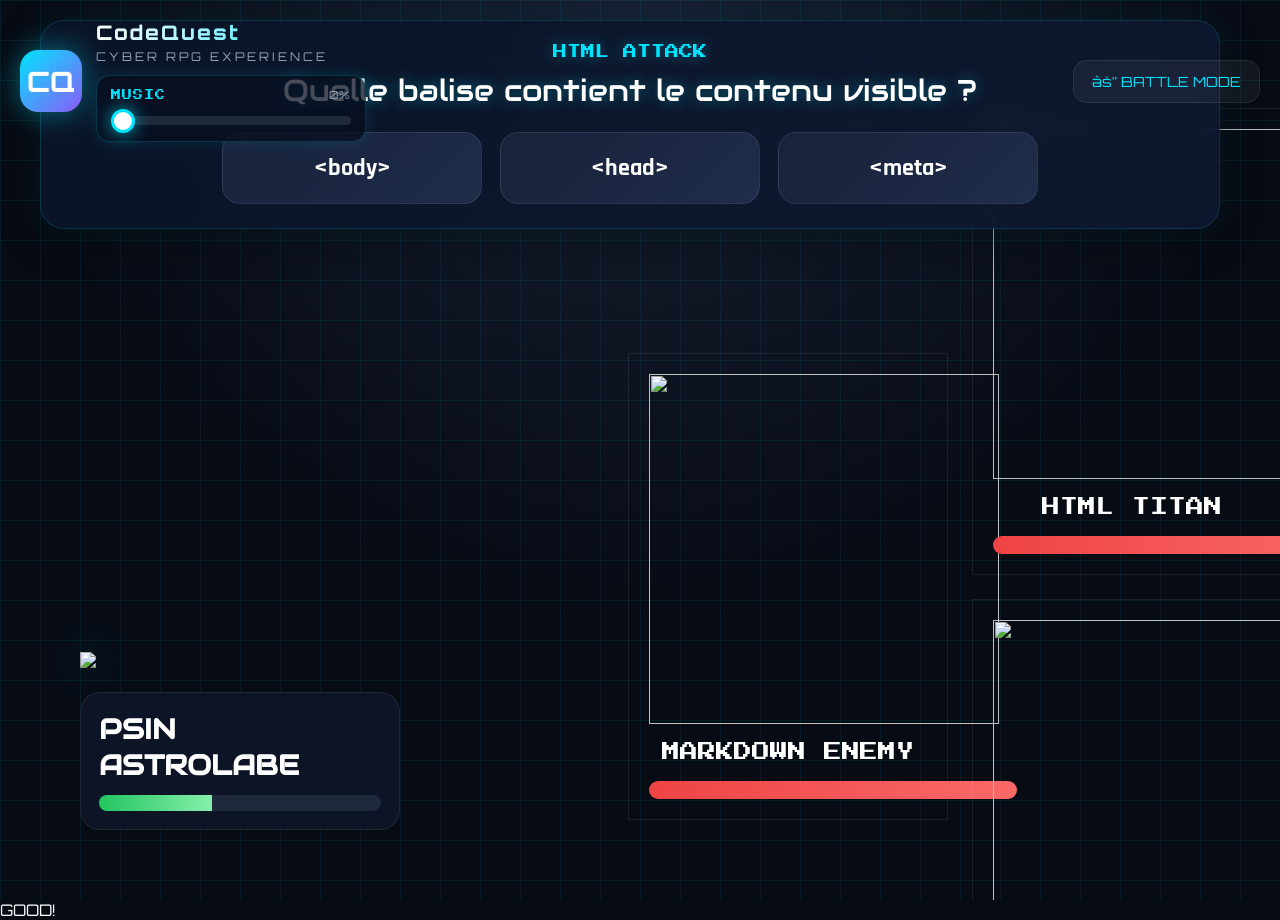
==== level2.html @ b1cb9bd3 "Add files via upload" ====
﻿<!DOCTYPE html>
<html lang="fr">
<head>

<meta charset="UTF-8">
<meta name="viewport" content="width=device-width, initial-scale=1.0">

<title>CodeQuest RPG</title>

<!-- FONTS -->

<link href="https://fonts.googleapis.com/css2?family=Orbitron:wght@400;600;700;800&family=Audiowide&family=Rajdhani:wght@500;700&family=Press+Start+2P&display=swap" rel="stylesheet">

<style>

:root{
--bg:#070b14;
--panel:#101827;
--cyan:#00e5ff;
--purple:#8b5cf6;
--green:#22c55e;
--red:#ef4444;
--text:#eaf2ff;
--muted:#94a3b8;
}

*{
margin:0;
padding:0;
box-sizing:border-box;
}

body{
font-family:'Orbitron',sans-serif;
background:
radial-gradient(circle at top,#172033 0%,#070b14 55%);
color:white;
overflow:hidden;
}

/* GAME */

.game{
display:flex;
height:100vh;
width:100%;
}

/* LEFT */

.left{
width:100%;
position:relative;
overflow:hidden;
background:
linear-gradient(rgba(4, 8, 20, 0),rgba(4, 8, 20, 0)),
url("https://media.discordapp.net/attachments/1496836122938970123/1508798208116133959/Forest-entrance-pixel-art-style3.png?ex=6a16d954&is=6a1587d4&hm=dcc3d919caa43a37c4cbbfd4655c73b022744e7decd07f7bc793303e6a61616b&=&format=webp&quality=lossless&width=1228&height=691");
background-size:cover;
background-position:center;
}


.left::before{
content:"";
position:absolute;
inset:0;
background:
linear-gradient(rgba(0,229,255,.08) 1px,transparent 1px),
linear-gradient(90deg,rgba(0,229,255,.08) 1px,transparent 1px);
background-size:40px 40px;
}

/* TOPBAR */

.topbar{
position:absolute;
top:20px;
left:20px;
right:20px;
display:flex;
justify-content:space-between;
align-items:center;
z-index:120;
}

/* LOGO */

.logo{
display:flex;
align-items:center;
gap:14px;
}

.logo-icon{
width:62px;
height:62px;
border-radius:18px;
background:
linear-gradient(135deg,var(--cyan),var(--purple));
display:flex;
align-items:center;
justify-content:center;
font-size:28px;
font-weight:800;
color:white;
box-shadow:0 0 30px rgba(0,229,255,.45);
}

.logo-text h1{
font-size:20px;
font-weight:800;
letter-spacing:2px;
background:linear-gradient(to right,#fff,var(--cyan));
-webkit-background-clip:text;
-webkit-text-fill-color:transparent;
}

.logo-text span{
font-size:12px;
color:var(--muted);
letter-spacing:3px;
}
.audio-control{
margin-top:10px;
width:270px;
padding:12px 14px;
border-radius:14px;
background:rgba(8,14,30,.74);
border:1px solid rgba(0,229,255,.18);
box-shadow:0 0 18px rgba(0,229,255,.12);
}

.audio-label{
display:flex;
justify-content:space-between;
align-items:center;
margin-bottom:7px;
font-size:10px;
font-family:'Press Start 2P',cursive;
letter-spacing:1px;
color:var(--cyan);
}

.audio-label::after{
content:attr(data-value);
font-family:'Orbitron',sans-serif;
font-size:11px;
color:var(--muted);
}

.music-slider{
width:100%;
height:9px;
appearance:none;
-webkit-appearance:none;
border-radius:999px;
outline:none;
background:linear-gradient(90deg,var(--cyan) 0%,var(--purple) 50%,#1e293b 50%);
cursor:pointer;
}

.music-slider::-webkit-slider-thumb{
appearance:none;
-webkit-appearance:none;
width:24px;
height:24px;
border-radius:50%;
background:#fff;
border:3px solid var(--cyan);
box-shadow:0 0 18px rgba(0,229,255,.75);
}

.music-slider::-moz-range-thumb{
width:20px;
height:20px;
border-radius:50%;
background:#fff;
border:3px solid var(--cyan);
box-shadow:0 0 18px rgba(0,229,255,.75);
}

/* MODE */

.mode{
padding:12px 18px;
border-radius:14px;
background:rgba(255,255,255,.05);
border:1px solid rgba(255,255,255,.08);
color:var(--cyan);
font-size:14px;
}

/* HERO */

.hero-area{
position:absolute;
left:80px;
bottom:70px;
z-index:3;
}

.hero{
width:460px;
transition:.2s;
filter:drop-shadow(0 0 20px rgba(0,229,255,.4));
}

.hero.hit{
transform:translateX(-15px) rotate(-5deg);
}

.hero.attack{
animation:heroAttack .35s ease;
}

@keyframes heroAttack{
50%{transform:translateX(28px) scale(1.04);}
}

.attack-effect{
position:fixed;
z-index:120;
pointer-events:none;
object-fit:contain;
}

.fireball-effect{
width:190px;
height:190px;
left:var(--start-x);
top:var(--start-y);
animation:fireballMove .55s ease-out forwards;
}

@keyframes fireballMove{
0%{
opacity:1;
transform:translate(-50%,-50%) scale(.9);
}
100%{
opacity:0;
transform:translate(
calc(var(--end-x) - var(--start-x) - 50%),
calc(var(--end-y) - var(--start-y) - 50%)
) scale(1.8);
}
}

.slash-effect{
width:320px;
height:320px;
left:var(--end-x);
top:var(--end-y);
animation:slashHit .45s ease-out forwards;
}

@keyframes slashHit{
0%{
opacity:0;
transform:translate(-50%,-50%) scale(.55) rotate(-25deg);
}
35%{
opacity:1;
transform:translate(-50%,-50%) scale(1.45) rotate(8deg);
}
100%{
opacity:0;
transform:translate(-50%,-50%) scale(1.75) rotate(18deg);
}
}

/* HERO CARD */

.hero-card{
margin-top:20px;
padding:18px;
width:320px;
border-radius:20px;
background:rgba(15,23,42,.8);
backdrop-filter:blur(12px);
border:1px solid rgba(255,255,255,.08);
}

.hero-name{
display:flex;
justify-content:space-between;
margin-bottom:12px;
}

.hero-name strong{
font-size:28px;
font-family:'Audiowide',sans-serif;
}

.hero-name span{
font-family:'Press Start 2P',cursive;
font-size:12px;
color:var(--cyan);
}

/* HP */

.hp-wrap{
height:16px;
background:#1e293b;
border-radius:20px;
overflow:hidden;
}

#heroHp{
height:100%;
width:100%;
background:
linear-gradient(to right,#22c55e,#86efac);
transition:.3s;
}

/* ENEMIES */

.enemies{
position:absolute;
width:900px;
height:900px;
left:75%;
top:52%;
transform:translate(-50%,-40%);

display:flex;
display:grid;
grid-template-columns:320px 320px;
grid-template-rows:auto auto;
gap:24px;
z-index:4;
align-items:center;
justify-content:center;
}

.enemy-markdown{
grid-column:1;
grid-row:1 / 3;
}

.enemy-html{
grid-column:2;
grid-row:1;
}

.enemy-css{
grid-column:2;
grid-row:2;
}

.enemy{
width:320px;
padding:20px;
border-radius:0px;
border:1px solid rgba(255,255,255,.08);

transition:.3s;
}

.enemy.dead{
opacity:0;
transform:scale(.2);
pointer-events:none;
}

.enemy img{
width:350px;
height:350px;
display:block;
margin:auto;
object-fit:contain;
}

.enemy-title{
margin-top:14px;
text-align:center;
font-size:18px;
line-height:1.6;
font-family:'Press Start 2P',cursive;
}

/* HP */

.hpbar{
margin-top:14px;
margin-right:-90px;
height:18px;
background:#1e293b;
border-radius:20px;
overflow:hidden;
}

.hp{
height:120%;
width:150%;
background:
linear-gradient(to right,#ef4444,#ff7b7b);
transition:.3s;
}

/* QUESTION BAR */

.question-bar{
position:absolute;
top:20px;
left:40px;
right:60px;
display:flex;
justify-content:center;
z-index:50;
}

/* QUESTION BOX */

.question-box{

width:100%;
max-width:1200px;

padding:24px 30px;

border-radius:24px;

background:
linear-gradient(
135deg,
rgba(10,20,40,.92),
rgba(15,25,50,.85)
);

backdrop-filter:blur(16px);

border:1px solid rgba(0,229,255,.15);

box-shadow:
0 0 30px rgba(0,229,255,.08),
0 10px 40px rgba(0,0,0,.45);

display:flex;
flex-direction:column;
align-items:center;
gap:22px;
}

/* QUESTION */

.question{
font-size:30px;
font-family:'Audiowide',sans-serif;
text-align:center;
text-shadow:0 0 15px rgba(0,229,255,.4);
}

/* TYPE */

.question-type{
font-size:14px;
font-family:'Press Start 2P',cursive;
color:#00e5ff;
margin-bottom:12px;
}

/* ANSWERS */

.answers{
display:flex;
flex-wrap:wrap;
justify-content:center;
gap:18px;
width:100%;
}

/* BUTTON */

button{
min-width:260px;
padding:20px;
border:none;
border-radius:18px;
font-family:'Rajdhani',sans-serif;
font-size:24px;
font-weight:700;
cursor:pointer;
color:white;

background:
linear-gradient(
135deg,
rgba(25,35,60,.95),
rgba(35,50,80,.85)
);

border:1px solid rgba(255,255,255,.08);

transition:.25s;
}

button:hover{
transform:translateY(-4px) scale(1.03);
border-color:rgba(0,229,255,.45);
box-shadow:0 0 25px rgba(0,229,255,.18);
}

/* FLASH */

.flash{
position:fixed;
inset:0;
background:red;
opacity:0;
pointer-events:none;
mix-blend-mode:screen;
}

.flash.active{
animation:flash .22s ease;
}

@keyframes flash{
0%{opacity:0;}
50%{opacity:.28;}
100%{opacity:0;}
}

/* WAVE TEXT */

.waveText{
position:absolute;
top:50%;
left:50%;
transform:translate(-50%,-50%);
font-size:64px;
font-family:'Press Start 2P',cursive;
color:#00e5ff;
text-shadow:0 0 30px rgba(0,229,255,.9);
opacity:0;
transition:.4s;
pointer-events:none;
z-index:999;
}

/* RESPONSIVE */

@media(max-width:1200px){

.answers{
flex-direction:column;
}

button{
width:100%;
}

.enemies{
right:20px;
}

.hero-area{
left:20px;
}

.hero{
width:190px;
}

}

</style>
</head>

<body>

<div class="game">

<div class="left">

<!-- TOPBAR -->

<div class="topbar">

<div class="logo">

<div class="logo-icon">
CQ
</div>

<div class="logo-text">
<h1>CodeQuest</h1>
<span>CYBER RPG EXPERIENCE</span>
<div class="audio-control">
<div class="audio-label" id="musicVolumeLabel" data-value="35%">MUSIC</div>
<input class="music-slider" id="musicSlider" type="range" min="0" max="1" step="0.01" value="0.35">
</div>
</div>

</div>

<div class="mode">
âš” BATTLE MODE
</div>

</div>

<!-- QUESTION BAR -->

<div class="question-bar">

<div class="question-box">

<div class="question" id="question"></div>

<div class="answers" id="answers"></div>

</div>

</div>

<!-- HERO -->

<div class="hero-area">

<img
class="hero"
id="hero"
src="https://media.discordapp.net/attachments/1496836122938970123/1508749656371499088/Perso_principal_1.png?ex=6a16ac1d&is=6a155a9d&hm=09882a6e4ed08aa9a7b1a9877a0e8fbe35bcbab6f525380bbb39b73051798152&=&format=webp&quality=lossless&width=704&height=704"
>

<div class="hero-card">

<div class="hero-name">
<strong id="heroName">PSIN ASTROLABE</strong>
<span></span>
</div>

<div class="hp-wrap">
<div id="heroHp"></div>
</div>

</div>

</div>

<!-- ENEMIES -->

<div class="enemies" id="enemyBox"></div>

<!-- WAVE TEXT -->

<div class="waveText" id="waveText"></div>

</div>

</div>

<div class="flash" id="flash"></div>

<!-- MUSIC -->

<audio id="bgMusic" autoplay loop>
<source src="src/audio/nrmal.mp3" type="audio/mp3">
</audio>

<script>

// MUSIC

const music = document.getElementById("bgMusic");
const musicSlider = document.getElementById("musicSlider");
const musicVolumeLabel = document.getElementById("musicVolumeLabel");
const musicTracks = {
normal:"src/audio/nrmal.mp3",
miniboss:"src/audio/miniboss.mp3",
boss:"src/audio/boss.mp3"
};
let currentMusicTrack = "";

function getSavedMusicVolume(){
let saved = Number(localStorage.getItem("musicVolume"));
return Number.isFinite(saved) ? Math.min(1, Math.max(0, saved)) : 0.35;
}

function applyMusicVolume(value){
let percent = Math.round(value * 100);
music.volume = value;
musicSlider.value = value;
musicSlider.style.background = "linear-gradient(90deg,var(--cyan) 0%,var(--purple) " + percent + "%,#1e293b " + percent + "%)";
musicVolumeLabel.dataset.value = percent + "%";
localStorage.setItem("musicVolume", String(value));
}

function initMusicControls(){
applyMusicVolume(getSavedMusicVolume());
musicSlider.addEventListener("input",event=>{
applyMusicVolume(Number(event.target.value));
music.play().catch(()=>{});
});
}

function setBattleMusic(track){
let src = musicTracks[track] || musicTracks.normal;
if(currentMusicTrack === src){
return;
}
currentMusicTrack = src;
music.src = src;
music.load();
music.play().catch(()=>{});
}

function updateBattleMusic(waveData){
let label = ((waveData && waveData.intro) || "").toUpperCase();
let names = waveData && waveData.enemies ? waveData.enemies.map(enemy=>enemy.name).join(" ").toUpperCase() : "";

if(label.includes("FINAL") || label.includes("JAVASCRIPT") || names.includes("JAVASCRIPT BOSS")){
setBattleMusic("boss");
return;
}

if(label.includes("BOSS") || names.includes("MINI BOSS") || names.includes("PYTHON BOSS")){
setBattleMusic("miniboss");
return;
}

setBattleMusic("normal");
}

initMusicControls();
setBattleMusic("normal");

// QUESTIONS

const questions = [

{
q:"Quelle balise contient le contenu visible ?",
a:["<body>","<head>","<meta>"],
c:0,
type:"html"
},

{
q:"Quel attribut donne l'adresse d'un lien ?",
a:["href","src","alt"],
c:0,
type:"html"
},

{
q:"Quelle propriete change la couleur du fond ?",
a:["background-color","text-color","page-color"],
c:0,
type:"css"
},

{
q:"Quelle propriete change la taille du texte ?",
a:["font-size","text-height","size-font"],
c:0,
type:"css"
},

{
q:"A quoi sert Markdown ?",
a:["Mettre en forme du texte","Compiler Python","Colorer du CSS"],
c:0,
type:"markdown"
},

{
q:"Quel symbole cree un titre niveau 1 ?",
a:["#","=","!"],
c:0,
type:"markdown"
},

{
q:"Comment creer une liste a puces ?",
a:["- item","<item>","list:item"],
c:0,
type:"markdown"
},

{
q:"Comment mettre un mot en italique ?",
a:["*mot*","//mot//","<i-md>mot"],
c:0,
type:"markdown"
},

{
q:"Quel symbole commence une citation ?",
a:[">","@","?"],
c:0,
type:"markdown"
},

{
q:"Quelle syntaxe cree un lien ?",
a:["[texte](url)","{texte:url}","url(texte)"],
c:0,
type:"markdown"
},

{
q:"Comment afficher du code dans une phrase ?",
a:["`code`","/code/","<script>"],
c:0,
type:"markdown"
},


];
// VARIABLES

let q = 0;
const storedHeroHP = Number(localStorage.getItem("heroHP"));
let heroHP = Number.isFinite(storedHeroHP)
? Math.min(100, Math.max(0, storedHeroHP) + 40)
: 100;

function setupHeroState(){

const playerName = localStorage.getItem("playerName") || "PSIN ASTROLABE";
const heroName = document.getElementById("heroName");

if(heroName){
heroName.innerText = playerName;
}

document.getElementById("heroHp").style.width = heroHP + "%";
saveHeroHP();

}

function saveHeroHP(){
localStorage.setItem("heroHP", String(Math.max(0, Math.min(100, heroHP))));
}

let waves = [

{
count:3,
enemies:[

{
name:"MARKDOWN ENEMY",
type:"markdown",
img:"src/img/mardown_enemie.webp"
},

{
name:"HTML TITAN",
type:"html",
img:"https://media.discordapp.net/attachments/1496836122938970123/1506393136962994236/HTML_Troll.png?ex=6a16ab2f&is=6a1559af&hm=022b9ffbeeb37be2da31de5db070a92021c85b41fc37fb46e556a6a7fe962621&=&format=webp&quality=lossless&width=704&height=704",
},

{
name:"CSS PHANTOM",
type:"css",
img:"https://media.discordapp.net/attachments/1496836122938970123/1506394579446927500/CSS_Troll.png?ex=6a16ac87&is=6a155b07&hm=b29c2d90ab96dfa5b808be0e9bf727e0b3d24b51e8b887ae2e13a5cad00b5a51&=&format=webp&quality=lossless&width=804&height=904"
},
]
}

];

let wave = 0;
let enemies = [];

const fireballGif = "src/img/New_Piskel.gif";
const slashGif = "src/img/New_Piskel_1.gif";

function playHeroAttack(type){

let hero = document.getElementById("hero");
let target = document.querySelector(".enemy:not(.dead)");

if(!hero || !target){
return;
}

hero.classList.add("attack");

setTimeout(()=>{
hero.classList.remove("attack");
},350);

let heroBox = hero.getBoundingClientRect();
let targetBox = target.getBoundingClientRect();

let startX = heroBox.left + heroBox.width * .5 + "px";
let startY = heroBox.top + heroBox.height * .48 + "px";
let endX = targetBox.left + targetBox.width * .5 + "px";
let endY = targetBox.top + targetBox.height * .42 + "px";

let effect = document.createElement("img");
let isFireball = type === "html";

effect.src = isFireball ? fireballGif : slashGif;
effect.className = isFireball
? "attack-effect fireball-effect"
: "attack-effect slash-effect";

effect.style.setProperty("--start-x", startX);
effect.style.setProperty("--start-y", startY);
effect.style.setProperty("--end-x", endX);
effect.style.setProperty("--end-y", endY);

document.body.appendChild(effect);

setTimeout(()=>{
effect.remove();
},650);

}

// WAVE TEXT

function showWaveText(text){

const waveText = document.getElementById("waveText");

waveText.innerText = text;

waveText.style.opacity = "1";
waveText.style.transform = "translate(-50%,-50%) scale(1.1)";

setTimeout(()=>{

waveText.style.opacity = "0";
waveText.style.transform = "translate(-50%,-50%) scale(.9)";

},1800);

}

// START WAVE

function startWave(){

document.getElementById("enemyBox").innerHTML = "";

enemies = [];

let w = waves[wave];



updateBattleMusic(w);
for(let i=0;i<w.count;i++){

let e = {
hp:100,
img:w.enemies[i].img,
name:w.enemies[i].name,
type:w.enemies[i].type,
id:Math.random()
};

enemies.push(e);

let div = document.createElement("div");

div.className = "enemy enemy-"+e.type;
div.id = "enemy"+e.id;

div.innerHTML = `

<img src="${e.img}">

<div class="enemy-title">
${e.name}
</div>

<div class="hpbar">
<div class="hp" id="hp${e.id}"></div>
</div>

`;

document.getElementById("enemyBox").appendChild(div);

}

}

// LOAD QUESTION

function loadQ(){

q = findNextQuestionIndex(q);

if(q === -1){
return;
}

let data = questions[q];

document.getElementById("question").innerHTML = `

<div class="question-type">
${data.type.toUpperCase()} ATTACK
</div>

${data.q}

`;

let box = document.getElementById("answers");

box.innerHTML = "";

data.a.forEach((a,i)=>{

let b = document.createElement("button");

b.innerText = a;

b.onclick = ()=>{

if(i === data.c){

playHeroAttack(data.type);
hitEnemy(data.type);

}else{

heroHit();

}

flash();
next();

};

box.appendChild(b);

});

}

// NEXT

function findNextQuestionIndex(start){

if(enemies.length === 0){
return -1;
}

for(let i=0;i<questions.length;i++){

let index = (start + i) % questions.length;

if(enemies.some(enemy => enemy.type === questions[index].type && enemy.hp > 0)){
return index;
}

}

return -1;

}

function next(){

q++;

if(q >= questions.length){
q = 0;
}

loadQ();

}

// HIT ENEMY

function hitEnemy(type){

let enemy = enemies.find(e => e.type === type && e.hp > 0);

if(!enemy){

showWaveText("âŒ AUCUN ENNEMI");

return;

}

enemy.hp -= 50;

document.getElementById("hp"+enemy.id).style.width =
enemy.hp + "%";

let dom = document.getElementById("enemy"+enemy.id);

dom.style.transform = "scale(1.08)";

setTimeout(()=>{
dom.style.transform = "";
},200);

if(enemy.hp <= 0){

dom.classList.add("dead");

setTimeout(()=>{

enemies =
enemies.filter(e => e.id !== enemy.id);

if(enemies.length === 0){

saveHeroHP();
localStorage.setItem("unlockedLevel", Math.max(Number(localStorage.getItem("unlockedLevel")) || 1, 3));
window.location.href = "menu.html";
return;
}

},300);

}

}

// HERO HIT

function heroHit(){

let h = document.getElementById("hero");

h.classList.add("hit");

setTimeout(()=>{
h.classList.remove("hit");
},200);

heroHP -= 10;

if(heroHP < 0){
heroHP = 0;
}

document.getElementById("heroHp").style.width =
heroHP + "%";

saveHeroHP();

if(heroHP <= 0){

showWaveText("ðŸ’€ GAME OVER");

setTimeout(()=>{
location.reload();
},2000);

}

}

// FLASH

function flash(){

let f = document.getElementById("flash");

f.classList.add("active");

setTimeout(()=>{
f.classList.remove("active");
},200);

}

// INIT

setupHeroState();
startWave();
loadQ();

</script>
<div class="goodFlash" id="goodFlash"></div>
<div class="goodText" id="goodText">GOOD!</div>
</body>
</html>
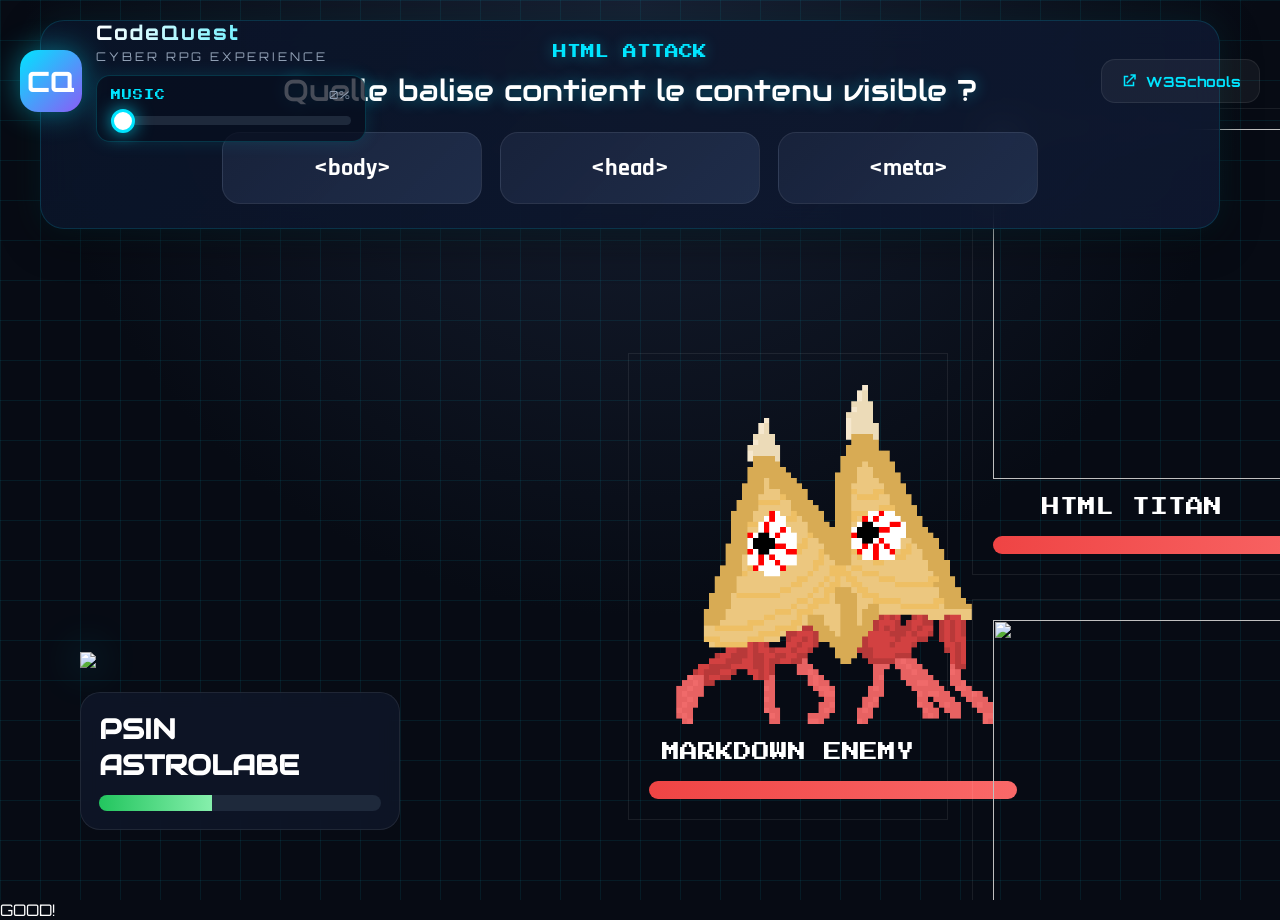
==== commit a51b03f7: "Update level2.html" ====
--- a/level2.html
+++ b/level2.html
@@ -1,4 +1,4 @@
-﻿<!DOCTYPE html>
+<!DOCTYPE html>
 <html lang="fr">
 <head>
 
@@ -119,75 +119,92 @@
 font-size:12px;
 color:var(--muted);
 letter-spacing:3px;
-}
-.audio-control{
-margin-top:10px;
-width:270px;
-padding:12px 14px;
-border-radius:14px;
-background:rgba(8,14,30,.74);
-border:1px solid rgba(0,229,255,.18);
-box-shadow:0 0 18px rgba(0,229,255,.12);
-}
-
-.audio-label{
-display:flex;
-justify-content:space-between;
-align-items:center;
-margin-bottom:7px;
-font-size:10px;
-font-family:'Press Start 2P',cursive;
-letter-spacing:1px;
-color:var(--cyan);
-}
-
-.audio-label::after{
-content:attr(data-value);
-font-family:'Orbitron',sans-serif;
-font-size:11px;
-color:var(--muted);
-}
-
-.music-slider{
-width:100%;
-height:9px;
-appearance:none;
--webkit-appearance:none;
-border-radius:999px;
-outline:none;
-background:linear-gradient(90deg,var(--cyan) 0%,var(--purple) 50%,#1e293b 50%);
-cursor:pointer;
-}
-
-.music-slider::-webkit-slider-thumb{
-appearance:none;
--webkit-appearance:none;
-width:24px;
-height:24px;
-border-radius:50%;
-background:#fff;
-border:3px solid var(--cyan);
-box-shadow:0 0 18px rgba(0,229,255,.75);
-}
-
-.music-slider::-moz-range-thumb{
-width:20px;
-height:20px;
-border-radius:50%;
-background:#fff;
-border:3px solid var(--cyan);
-box-shadow:0 0 18px rgba(0,229,255,.75);
+}
+.audio-control{
+margin-top:10px;
+width:270px;
+padding:12px 14px;
+border-radius:14px;
+background:rgba(8,14,30,.74);
+border:1px solid rgba(0,229,255,.18);
+box-shadow:0 0 18px rgba(0,229,255,.12);
+}
+
+.audio-label{
+display:flex;
+justify-content:space-between;
+align-items:center;
+margin-bottom:7px;
+font-size:10px;
+font-family:'Press Start 2P',cursive;
+letter-spacing:1px;
+color:var(--cyan);
+}
+
+.audio-label::after{
+content:attr(data-value);
+font-family:'Orbitron',sans-serif;
+font-size:11px;
+color:var(--muted);
+}
+
+.music-slider{
+width:100%;
+height:9px;
+appearance:none;
+-webkit-appearance:none;
+border-radius:999px;
+outline:none;
+background:linear-gradient(90deg,var(--cyan) 0%,var(--purple) 50%,#1e293b 50%);
+cursor:pointer;
+}
+
+.music-slider::-webkit-slider-thumb{
+appearance:none;
+-webkit-appearance:none;
+width:24px;
+height:24px;
+border-radius:50%;
+background:#fff;
+border:3px solid var(--cyan);
+box-shadow:0 0 18px rgba(0,229,255,.75);
+}
+
+.music-slider::-moz-range-thumb{
+width:20px;
+height:20px;
+border-radius:50%;
+background:#fff;
+border:3px solid var(--cyan);
+box-shadow:0 0 18px rgba(0,229,255,.75);
 }
 
 /* MODE */
 
 .mode{
+display:flex;
+align-items:center;
+gap:8px;
 padding:12px 18px;
 border-radius:14px;
 background:rgba(255,255,255,.05);
 border:1px solid rgba(255,255,255,.08);
 color:var(--cyan);
 font-size:14px;
+font-weight:700;
+text-decoration:none;
+transition:.2s;
+}
+
+.mode:hover{
+background:rgba(0,229,255,.12);
+border-color:rgba(0,229,255,.45);
+box-shadow:0 0 18px rgba(0,229,255,.18);
+}
+
+.mode svg{
+width:18px;
+height:18px;
 }
 
 /* HERO */
@@ -325,30 +342,30 @@
 top:52%;
 transform:translate(-50%,-40%);
 
-display:flex;
-display:grid;
-grid-template-columns:320px 320px;
-grid-template-rows:auto auto;
-gap:24px;
-z-index:4;
-align-items:center;
-justify-content:center;
-}
-
-.enemy-markdown{
-grid-column:1;
-grid-row:1 / 3;
-}
-
-.enemy-html{
-grid-column:2;
-grid-row:1;
-}
-
-.enemy-css{
-grid-column:2;
-grid-row:2;
-}
+display:flex;
+display:grid;
+grid-template-columns:320px 320px;
+grid-template-rows:auto auto;
+gap:24px;
+z-index:4;
+align-items:center;
+justify-content:center;
+}
+
+.enemy-markdown{
+grid-column:1;
+grid-row:1 / 3;
+}
+
+.enemy-html{
+grid-column:2;
+grid-row:1;
+}
+
+.enemy-css{
+grid-column:2;
+grid-row:2;
+}
 
 .enemy{
 width:320px;
@@ -588,18 +605,22 @@
 
 <div class="logo-text">
 <h1>CodeQuest</h1>
-<span>CYBER RPG EXPERIENCE</span>
-<div class="audio-control">
-<div class="audio-label" id="musicVolumeLabel" data-value="35%">MUSIC</div>
-<input class="music-slider" id="musicSlider" type="range" min="0" max="1" step="0.01" value="0.35">
-</div>
-</div>
-
-</div>
-
-<div class="mode">
-âš” BATTLE MODE
-</div>
+<span>CYBER RPG EXPERIENCE</span>
+<div class="audio-control">
+<div class="audio-label" id="musicVolumeLabel" data-value="35%">MUSIC</div>
+<input class="music-slider" id="musicSlider" type="range" min="0" max="1" step="0.01" value="0.35">
+</div>
+</div>
+
+</div>
+
+<a class="mode" href="https://www.w3schools.com/" target="_blank" rel="noopener noreferrer" title="Ouvrir W3Schools">
+<svg viewBox="0 0 24 24" aria-hidden="true">
+<path fill="currentColor" d="M14 3h7v7h-2V6.41l-9.29 9.3-1.42-1.42 9.3-9.29H14V3Z"/>
+<path fill="currentColor" d="M5 5h6v2H7v10h10v-4h2v6H5V5Z"/>
+</svg>
+W3Schools
+</a>
 
 </div>
 
@@ -658,211 +679,211 @@
 
 <!-- MUSIC -->
 
-<audio id="bgMusic" autoplay loop>
-<source src="src/audio/nrmal.mp3" type="audio/mp3">
+<audio id="bgMusic" autoplay loop>
+<source src="src/audio/nrmal.mp3" type="audio/mp3">
 </audio>
 
 <script>
 
 // MUSIC
 
-const music = document.getElementById("bgMusic");
-const musicSlider = document.getElementById("musicSlider");
-const musicVolumeLabel = document.getElementById("musicVolumeLabel");
-const musicTracks = {
-normal:"src/audio/nrmal.mp3",
-miniboss:"src/audio/miniboss.mp3",
-boss:"src/audio/boss.mp3"
-};
-let currentMusicTrack = "";
-
-function getSavedMusicVolume(){
-let saved = Number(localStorage.getItem("musicVolume"));
-return Number.isFinite(saved) ? Math.min(1, Math.max(0, saved)) : 0.35;
-}
-
-function applyMusicVolume(value){
-let percent = Math.round(value * 100);
-music.volume = value;
-musicSlider.value = value;
-musicSlider.style.background = "linear-gradient(90deg,var(--cyan) 0%,var(--purple) " + percent + "%,#1e293b " + percent + "%)";
-musicVolumeLabel.dataset.value = percent + "%";
-localStorage.setItem("musicVolume", String(value));
-}
-
-function initMusicControls(){
-applyMusicVolume(getSavedMusicVolume());
+const music = document.getElementById("bgMusic");
+const musicSlider = document.getElementById("musicSlider");
+const musicVolumeLabel = document.getElementById("musicVolumeLabel");
+const musicTracks = {
+normal:"src/audio/nrmal.mp3",
+miniboss:"src/audio/miniboss.mp3",
+boss:"src/audio/boss.mp3"
+};
+let currentMusicTrack = "";
+
+function getSavedMusicVolume(){
+let saved = Number(localStorage.getItem("musicVolume"));
+return Number.isFinite(saved) ? Math.min(1, Math.max(0, saved)) : 0.35;
+}
+
+function applyMusicVolume(value){
+let percent = Math.round(value * 100);
+music.volume = value;
+musicSlider.value = value;
+musicSlider.style.background = "linear-gradient(90deg,var(--cyan) 0%,var(--purple) " + percent + "%,#1e293b " + percent + "%)";
+musicVolumeLabel.dataset.value = percent + "%";
+localStorage.setItem("musicVolume", String(value));
+}
+
+function initMusicControls(){
+applyMusicVolume(getSavedMusicVolume());
 musicSlider.addEventListener("input",event=>{
 applyMusicVolume(Number(event.target.value));
 music.play().catch(()=>{});
-});
-}
-
-function setBattleMusic(track){
-let src = musicTracks[track] || musicTracks.normal;
-if(currentMusicTrack === src){
-return;
-}
-currentMusicTrack = src;
-music.src = src;
-music.load();
-music.play().catch(()=>{});
-}
-
-function updateBattleMusic(waveData){
-let label = ((waveData && waveData.intro) || "").toUpperCase();
-let names = waveData && waveData.enemies ? waveData.enemies.map(enemy=>enemy.name).join(" ").toUpperCase() : "";
-
-if(label.includes("FINAL") || label.includes("JAVASCRIPT") || names.includes("JAVASCRIPT BOSS")){
-setBattleMusic("boss");
-return;
-}
-
-if(label.includes("BOSS") || names.includes("MINI BOSS") || names.includes("PYTHON BOSS")){
-setBattleMusic("miniboss");
-return;
-}
-
-setBattleMusic("normal");
-}
-
-initMusicControls();
+});
+}
+
+function setBattleMusic(track){
+let src = musicTracks[track] || musicTracks.normal;
+if(currentMusicTrack === src){
+return;
+}
+currentMusicTrack = src;
+music.src = src;
+music.load();
+music.play().catch(()=>{});
+}
+
+function updateBattleMusic(waveData){
+let label = ((waveData && waveData.intro) || "").toUpperCase();
+let names = waveData && waveData.enemies ? waveData.enemies.map(enemy=>enemy.name).join(" ").toUpperCase() : "";
+
+if(label.includes("FINAL") || label.includes("JAVASCRIPT") || names.includes("JAVASCRIPT BOSS")){
+setBattleMusic("boss");
+return;
+}
+
+if(label.includes("BOSS") || names.includes("MINI BOSS") || names.includes("PYTHON BOSS")){
+setBattleMusic("miniboss");
+return;
+}
+
 setBattleMusic("normal");
-
-// QUESTIONS
-
-const questions = [
-
-{
-q:"Quelle balise contient le contenu visible ?",
-a:["<body>","<head>","<meta>"],
-c:0,
-type:"html"
-},
-
-{
-q:"Quel attribut donne l'adresse d'un lien ?",
-a:["href","src","alt"],
-c:0,
-type:"html"
-},
-
-{
-q:"Quelle propriete change la couleur du fond ?",
-a:["background-color","text-color","page-color"],
-c:0,
-type:"css"
-},
-
-{
-q:"Quelle propriete change la taille du texte ?",
-a:["font-size","text-height","size-font"],
-c:0,
-type:"css"
-},
-
-{
-q:"A quoi sert Markdown ?",
-a:["Mettre en forme du texte","Compiler Python","Colorer du CSS"],
-c:0,
-type:"markdown"
-},
-
-{
-q:"Quel symbole cree un titre niveau 1 ?",
-a:["#","=","!"],
-c:0,
-type:"markdown"
-},
-
-{
-q:"Comment creer une liste a puces ?",
-a:["- item","<item>","list:item"],
-c:0,
-type:"markdown"
-},
-
-{
-q:"Comment mettre un mot en italique ?",
-a:["*mot*","//mot//","<i-md>mot"],
-c:0,
-type:"markdown"
-},
-
-{
-q:"Quel symbole commence une citation ?",
-a:[">","@","?"],
-c:0,
-type:"markdown"
-},
-
-{
-q:"Quelle syntaxe cree un lien ?",
-a:["[texte](url)","{texte:url}","url(texte)"],
-c:0,
-type:"markdown"
-},
-
-{
-q:"Comment afficher du code dans une phrase ?",
-a:["`code`","/code/","<script>"],
-c:0,
-type:"markdown"
-},
-
-
+}
+
+initMusicControls();
+setBattleMusic("normal");
+
+// QUESTIONS
+
+const questions = [
+
+{
+q:"Quelle balise contient le contenu visible ?",
+a:["<body>","<head>","<meta>"],
+c:0,
+type:"html"
+},
+
+{
+q:"Quel attribut donne l'adresse d'un lien ?",
+a:["href","src","alt"],
+c:0,
+type:"html"
+},
+
+{
+q:"Quelle propriete change la couleur du fond ?",
+a:["background-color","text-color","page-color"],
+c:0,
+type:"css"
+},
+
+{
+q:"Quelle propriete change la taille du texte ?",
+a:["font-size","text-height","size-font"],
+c:0,
+type:"css"
+},
+
+{
+q:"A quoi sert Markdown ?",
+a:["Mettre en forme du texte","Compiler Python","Colorer du CSS"],
+c:0,
+type:"markdown"
+},
+
+{
+q:"Quel symbole cree un titre niveau 1 ?",
+a:["#","=","!"],
+c:0,
+type:"markdown"
+},
+
+{
+q:"Comment creer une liste a puces ?",
+a:["- item","<item>","list:item"],
+c:0,
+type:"markdown"
+},
+
+{
+q:"Comment mettre un mot en italique ?",
+a:["*mot*","//mot//","<i-md>mot"],
+c:0,
+type:"markdown"
+},
+
+{
+q:"Quel symbole commence une citation ?",
+a:[">","@","?"],
+c:0,
+type:"markdown"
+},
+
+{
+q:"Quelle syntaxe cree un lien ?",
+a:["[texte](url)","{texte:url}","url(texte)"],
+c:0,
+type:"markdown"
+},
+
+{
+q:"Comment afficher du code dans une phrase ?",
+a:["`code`","/code/","<script>"],
+c:0,
+type:"markdown"
+},
+
+
 ];
 // VARIABLES
 
 let q = 0;
-const storedHeroHP = Number(localStorage.getItem("heroHP"));
-let heroHP = Number.isFinite(storedHeroHP)
-? Math.min(100, Math.max(0, storedHeroHP) + 40)
-: 100;
-
-function setupHeroState(){
-
-const playerName = localStorage.getItem("playerName") || "PSIN ASTROLABE";
-const heroName = document.getElementById("heroName");
-
-if(heroName){
-heroName.innerText = playerName;
-}
-
-document.getElementById("heroHp").style.width = heroHP + "%";
-saveHeroHP();
-
-}
-
-function saveHeroHP(){
-localStorage.setItem("heroHP", String(Math.max(0, Math.min(100, heroHP))));
+const storedHeroHP = Number(localStorage.getItem("heroHP"));
+let heroHP = Number.isFinite(storedHeroHP)
+? Math.min(100, Math.max(0, storedHeroHP) + 40)
+: 100;
+
+function setupHeroState(){
+
+const playerName = localStorage.getItem("playerName") || "PSIN ASTROLABE";
+const heroName = document.getElementById("heroName");
+
+if(heroName){
+heroName.innerText = playerName;
+}
+
+document.getElementById("heroHp").style.width = heroHP + "%";
+saveHeroHP();
+
+}
+
+function saveHeroHP(){
+localStorage.setItem("heroHP", String(Math.max(0, Math.min(100, heroHP))));
 }
 
 let waves = [
 
 {
 count:3,
-enemies:[
-
-{
-name:"MARKDOWN ENEMY",
-type:"markdown",
-img:"src/img/mardown_enemie.webp"
-},
-
-{
-name:"HTML TITAN",
-type:"html",
-img:"https://media.discordapp.net/attachments/1496836122938970123/1506393136962994236/HTML_Troll.png?ex=6a16ab2f&is=6a1559af&hm=022b9ffbeeb37be2da31de5db070a92021c85b41fc37fb46e556a6a7fe962621&=&format=webp&quality=lossless&width=704&height=704",
-},
-
-{
-name:"CSS PHANTOM",
-type:"css",
-img:"https://media.discordapp.net/attachments/1496836122938970123/1506394579446927500/CSS_Troll.png?ex=6a16ac87&is=6a155b07&hm=b29c2d90ab96dfa5b808be0e9bf727e0b3d24b51e8b887ae2e13a5cad00b5a51&=&format=webp&quality=lossless&width=804&height=904"
-},
-]
-}
+enemies:[
+
+{
+name:"MARKDOWN ENEMY",
+type:"markdown",
+img:"src/img/mardown_enemie.webp"
+},
+
+{
+name:"HTML TITAN",
+type:"html",
+img:"https://media.discordapp.net/attachments/1496836122938970123/1506393136962994236/HTML_Troll.png?ex=6a16ab2f&is=6a1559af&hm=022b9ffbeeb37be2da31de5db070a92021c85b41fc37fb46e556a6a7fe962621&=&format=webp&quality=lossless&width=704&height=704",
+},
+
+{
+name:"CSS PHANTOM",
+type:"css",
+img:"https://media.discordapp.net/attachments/1496836122938970123/1506394579446927500/CSS_Troll.png?ex=6a16ac87&is=6a155b07&hm=b29c2d90ab96dfa5b808be0e9bf727e0b3d24b51e8b887ae2e13a5cad00b5a51&=&format=webp&quality=lossless&width=804&height=904"
+},
+]
+}
 
 ];
 
@@ -948,7 +969,7 @@
 
 
 
-updateBattleMusic(w);
+updateBattleMusic(w);
 for(let i=0;i<w.count;i++){
 
 let e = {
@@ -963,7 +984,7 @@
 
 let div = document.createElement("div");
 
-div.className = "enemy enemy-"+e.type;
+div.className = "enemy enemy-"+e.type;
 div.id = "enemy"+e.id;
 
 div.innerHTML = `
@@ -988,15 +1009,15 @@
 
 // LOAD QUESTION
 
-function loadQ(){
-
-q = findNextQuestionIndex(q);
-
-if(q === -1){
-return;
-}
-
-let data = questions[q];
+function loadQ(){
+
+q = findNextQuestionIndex(q);
+
+if(q === -1){
+return;
+}
+
+let data = questions[q];
 
 document.getElementById("question").innerHTML = `
 
@@ -1042,31 +1063,31 @@
 
 }
 
-// NEXT
-
-function findNextQuestionIndex(start){
-
-if(enemies.length === 0){
-return -1;
-}
-
-for(let i=0;i<questions.length;i++){
-
-let index = (start + i) % questions.length;
-
-if(enemies.some(enemy => enemy.type === questions[index].type && enemy.hp > 0)){
-return index;
-}
-
-}
-
-return -1;
-
-}
-
-function next(){
-
-q++;
+// NEXT
+
+function findNextQuestionIndex(start){
+
+if(enemies.length === 0){
+return -1;
+}
+
+for(let i=0;i<questions.length;i++){
+
+let index = (start + i) % questions.length;
+
+if(enemies.some(enemy => enemy.type === questions[index].type && enemy.hp > 0)){
+return index;
+}
+
+}
+
+return -1;
+
+}
+
+function next(){
+
+q++;
 
 if(q >= questions.length){
 q = 0;
@@ -1080,11 +1101,11 @@
 
 function hitEnemy(type){
 
-let enemy = enemies.find(e => e.type === type && e.hp > 0);
+let enemy = enemies.find(e => e.type === type && e.hp > 0);
 
 if(!enemy){
 
-showWaveText("âŒ AUCUN ENNEMI");
+showWaveText("âŒ AUCUN ENNEMI");
 
 return;
 
@@ -1151,7 +1172,7 @@
 
 if(heroHP <= 0){
 
-showWaveText("ðŸ’€ GAME OVER");
+showWaveText("ðŸ’€ GAME OVER");
 
 setTimeout(()=>{
 location.reload();
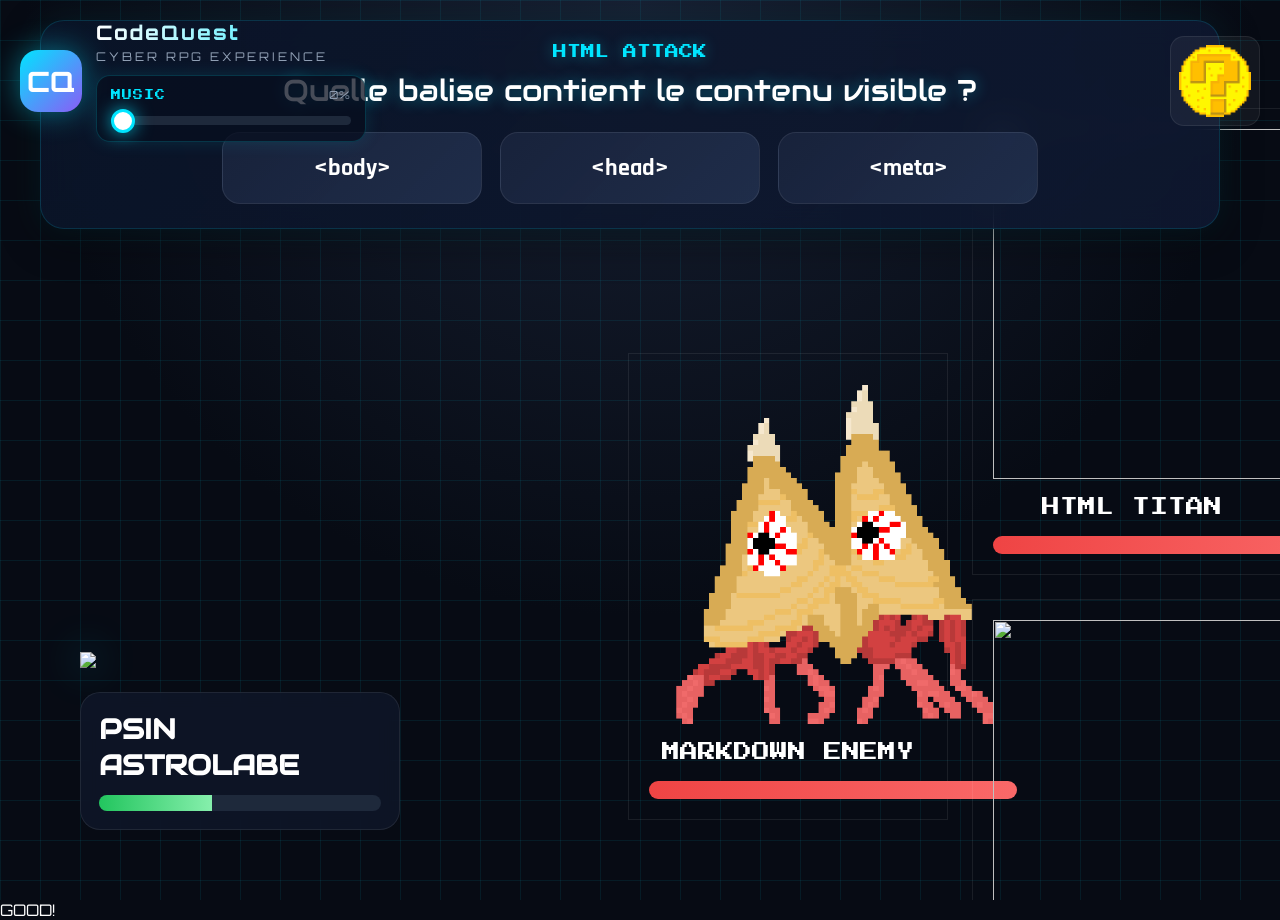
==== commit 382f3d0c: "Update level2.html" ====
--- a/level2.html
+++ b/level2.html
@@ -184,16 +184,14 @@
 .mode{
 display:flex;
 align-items:center;
-gap:8px;
-padding:12px 18px;
+justify-content:center;
+padding:8px;
 border-radius:14px;
 background:rgba(255,255,255,.05);
 border:1px solid rgba(255,255,255,.08);
 color:var(--cyan);
-font-size:14px;
-font-weight:700;
-text-decoration:none;
 transition:.2s;
+cursor:pointer;
 }
 
 .mode:hover{
@@ -202,9 +200,11 @@
 box-shadow:0 0 18px rgba(0,229,255,.18);
 }
 
-.mode svg{
-width:18px;
-height:18px;
+.mode img{
+width:72px;
+height:72px;
+object-fit:contain;
+display:block;
 }
 
 /* HERO */
@@ -615,11 +615,7 @@
 </div>
 
 <a class="mode" href="https://www.w3schools.com/" target="_blank" rel="noopener noreferrer" title="Ouvrir W3Schools">
-<svg viewBox="0 0 24 24" aria-hidden="true">
-<path fill="currentColor" d="M14 3h7v7h-2V6.41l-9.29 9.3-1.42-1.42 9.3-9.29H14V3Z"/>
-<path fill="currentColor" d="M5 5h6v2H7v10h10v-4h2v6H5V5Z"/>
-</svg>
-W3Schools
+<img src="src/img/bonus.webp" alt="Bonus">
 </a>
 
 </div>
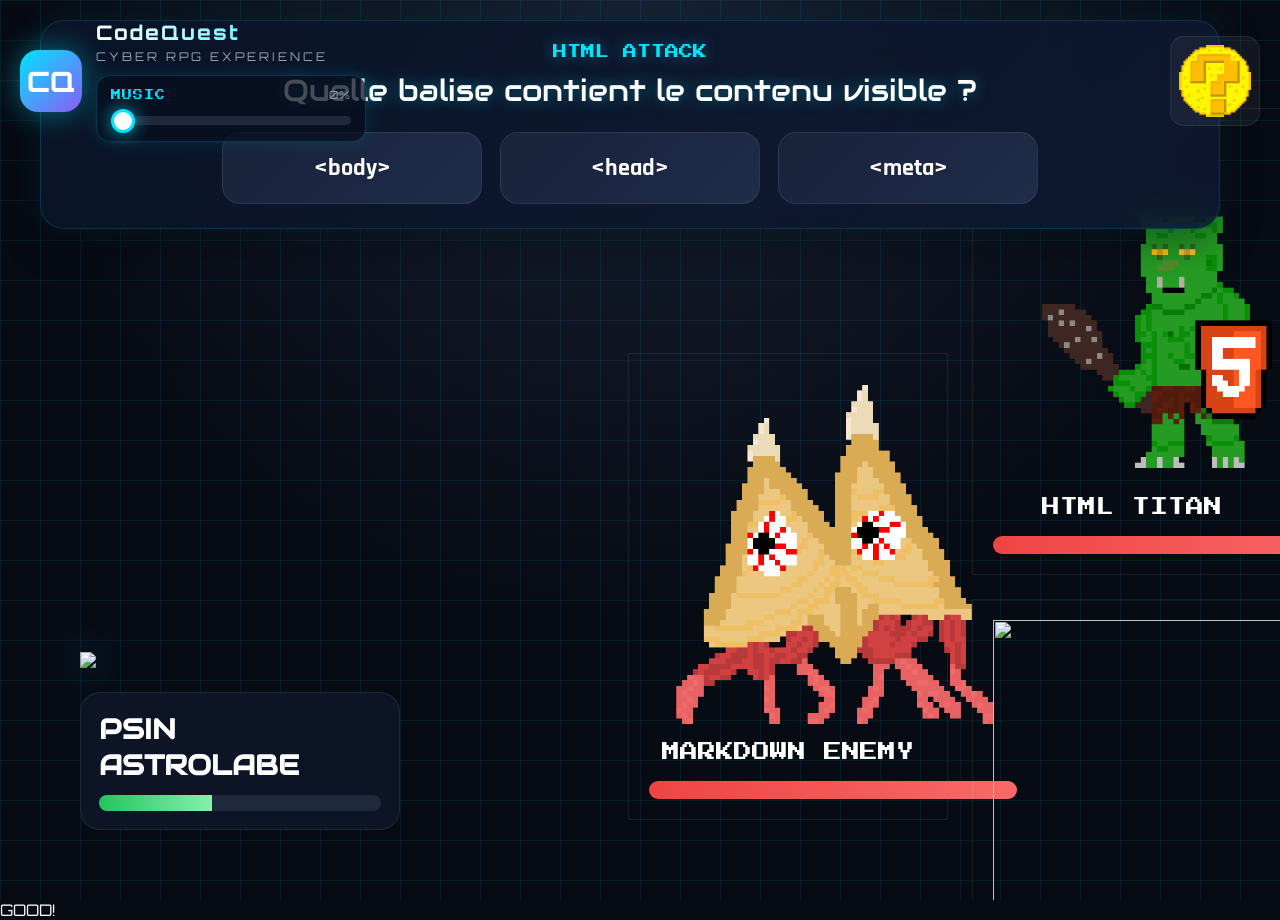
==== commit 5a2bd94d: "Update level2.html" ====
--- a/level2.html
+++ b/level2.html
@@ -870,13 +870,13 @@
 {
 name:"HTML TITAN",
 type:"html",
-img:"https://media.discordapp.net/attachments/1496836122938970123/1506393136962994236/HTML_Troll.png?ex=6a16ab2f&is=6a1559af&hm=022b9ffbeeb37be2da31de5db070a92021c85b41fc37fb46e556a6a7fe962621&=&format=webp&quality=lossless&width=704&height=704",
+img:"src/img/HTML_Troll.webp",
 },
 
 {
 name:"CSS PHANTOM",
 type:"css",
-img:"https://media.discordapp.net/attachments/1496836122938970123/1506394579446927500/CSS_Troll.png?ex=6a16ac87&is=6a155b07&hm=b29c2d90ab96dfa5b808be0e9bf727e0b3d24b51e8b887ae2e13a5cad00b5a51&=&format=webp&quality=lossless&width=804&height=904"
+img:"src/img/CSS_Troll.webp"
 },
 ]
 }
